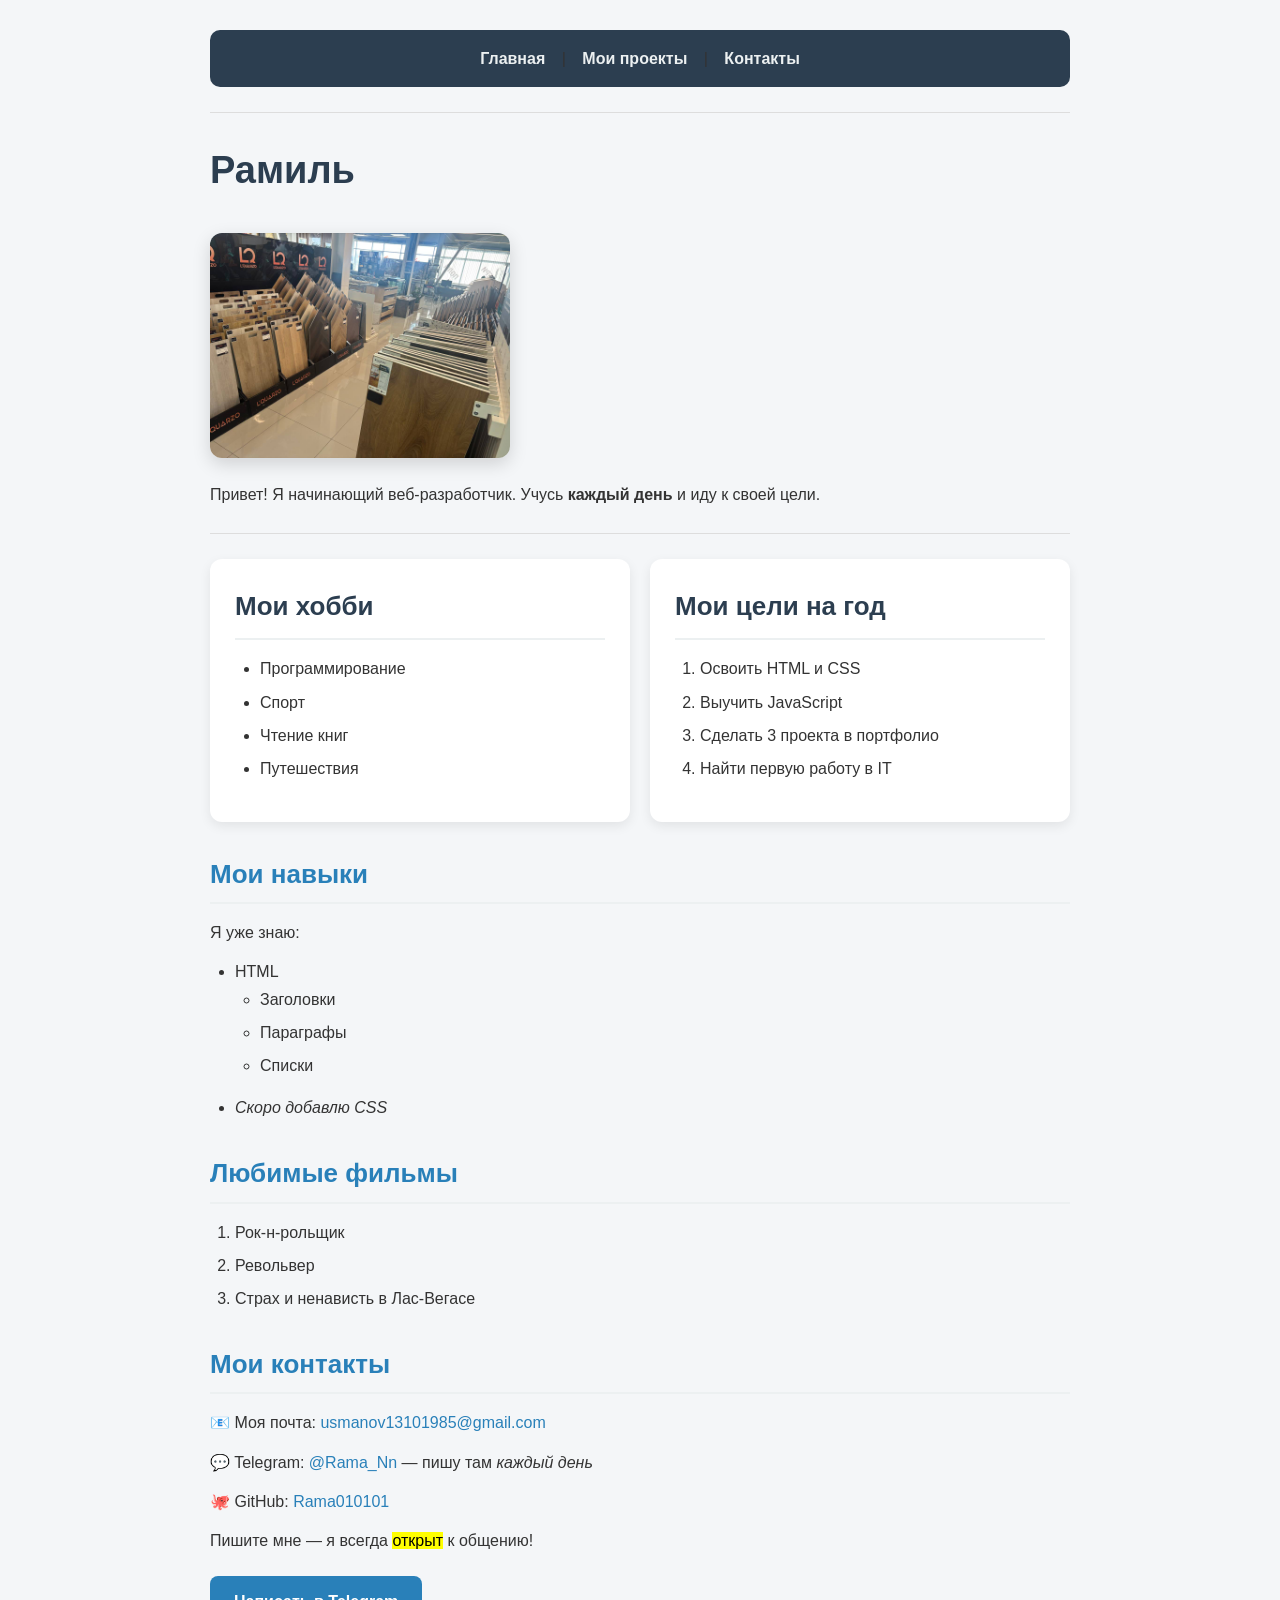
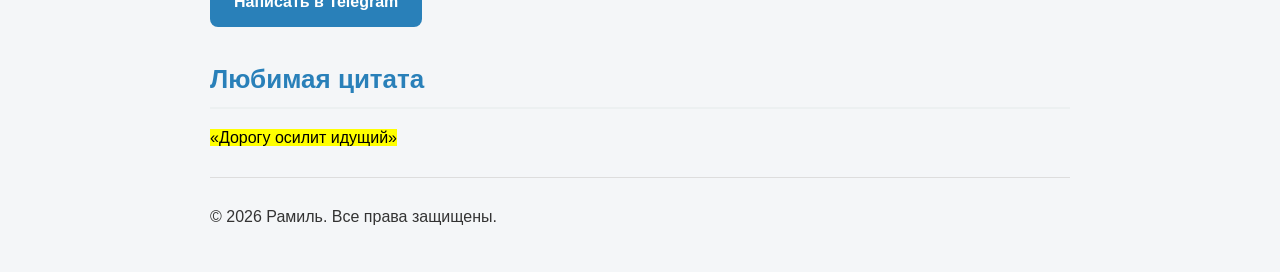
==== index.html @ 42797624 "Add files via upload День 5: Карточки, Flexbox и Кнопки" ====
<!DOCTYPE html>
<html lang="ru">
<head>
    <meta charset="UTF-8">
    <title>Обо мне — Рамиль</title>
    <link rel="stylesheet" href="style.css">
</head>
<body>

    <nav>
        <a href="index.html">Главная</a> |
        <a href="projects.html">Мои проекты</a> |
        <a href="#contacts">Контакты</a>
    </nav>
    <hr>

    <h1>Рамиль</h1>
    <img src="images/my-photo.jpg" alt="Моё фото" width="300">
    <p>Привет! Я начинающий веб-разработчик. Учусь <strong>каждый день</strong> и иду к своей цели.</p>

    <hr>

<div class="cards-grid">
    <!-- Карточка 1: Хобби -->
    <div class="card">
        <h2>Мои хобби</h2>
        <ul>
            <li>Программирование</li>
            <li>Спорт</li>
            <li>Чтение книг</li>
            <li>Путешествия</li>
        </ul>
    </div>

    <!-- Карточка 2: Цели -->
    <div class="card">
        <h2>Мои цели на год</h2>
        <ol>
            <li>Освоить HTML и CSS</li>
            <li>Выучить JavaScript</li>
            <li>Сделать 3 проекта в портфолио</li>
            <li>Найти первую работу в IT</li>
        </ol>
    </div>
    </div>  <!-- Закрываем коробку cards-grid -->

    <h2>Мои навыки</h2>
    <p>Я уже знаю:</p>
    <ul>
        <li>HTML
            <ul>
                <li>Заголовки</li>
                <li>Параграфы</li>
                <li>Списки</li>
            </ul>
        </li>
        <li><em>Скоро добавлю CSS</em></li>
    </ul>

    <h2>Любимые фильмы</h2>
    <ol>
        <li>Рок-н-рольщик</li>
        <li>Револьвер</li>
        <li>Страх и ненависть в Лас-Вегасе</li>
    </ol>

    <h2 id="contacts">Мои контакты</h2>
    <p>📧 Моя почта: <a href="mailto:usmanov13101985@gmail.com">usmanov13101985@gmail.com</a></p>
    <p>💬 Telegram: <a href="https://t.me/Rama_Nn" target="_blank" rel="noopener">@Rama_Nn</a> — пишу там <em>каждый день</em></p>
    <p>🐙 GitHub: <a href="https://github.com/Rama010101" target="_blank" rel="noopener">Rama010101</a></p>
    <p>Пишите мне — я всегда <mark>открыт</mark> к общению!</p>
    <a href="https://t.me/Rama_Nn" target="_blank" rel="noopener" class="btn">Написать в Telegram</a>

    <h2>Любимая цитата</h2>
    <p><mark>«Дорогу осилит идущий»</mark></p>

    <hr>
    <p>© 2026 Рамиль. Все права защищены.</p>

</body>
</html>
---- style.css ----
/* === Базовые настройки === */
* {
    margin: 0;
    padding: 0;
    box-sizing: border-box;
}

body {
    font-family: 'Segoe UI', Arial, sans-serif;
    background: #f4f6f8;
    color: #333;
    line-height: 1.7;
    padding: 30px 20px;
    max-width: 900px;
    margin: 0 auto;
}

/* === Навигация === */
nav {
    background: #2c3e50;
    padding: 15px 20px;
    border-radius: 10px;
    margin-bottom: 25px;
    text-align: center;
}

nav a {
    color: #ecf0f1;
    text-decoration: none;
    margin: 0 12px;
    font-weight: 600;
}

nav a:hover {
    color: #f39c12;
}

/* === Заголовки === */
h1 {
    color: #2c3e50;
    font-size: 38px;
    margin-bottom: 15px;
}

h2 {
    color: #2980b9;
    font-size: 26px;
    margin-top: 30px;
    margin-bottom: 15px;
    padding-bottom: 6px;
    border-bottom: 2px solid #ecf0f1;
}

/* === Параграфы === */
p {
    margin-bottom: 12px;
}

/* === Списки === */
ul, ol {
    margin-left: 25px;
    margin-bottom: 15px;
}

li {
    margin-bottom: 6px;
}

/* === Картинка === */
img {
    border-radius: 12px;
    box-shadow: 0 6px 18px rgba(0,0,0,0.15);
    margin: 15px 0;
}

/* === Ссылки в тексте === */
a {
    color: #2980b9;
    text-decoration: none;
}

a:hover {
    text-decoration: underline;
}

/* === Линия === */
hr {
    border: none;
    border-top: 1px solid #ddd;
    margin: 25px 0;
}

/* === Подвал === */
footer, .footer {
    text-align: center;
    color: #888;
    font-size: 14px;
    margin-top: 40px;
    padding-top: 20px;
    border-top: 1px solid #ddd;
}
/* === Сетка для карточек === */
.cards-grid {
    display: flex;
    flex-wrap: wrap;
    gap: 20px;
    margin-bottom: 30px;
}

/* === Карточки === */
.card {
    background: #ffffff;
    border-radius: 12px;
    padding: 25px;
    box-shadow: 0 4px 12px rgba(0, 0, 0, 0.08);
    flex: 1;
    min-width: 280px;
    transition: transform 0.3s ease, box-shadow 0.3s ease;
}

.card:hover {
    transform: translateY(-4px);
    box-shadow: 0 8px 20px rgba(0, 0, 0, 0.12);
}

.card h2 {
    margin-top: 0;
    color: #2c3e50;
    border-bottom: 2px solid #ecf0f1;
    padding-bottom: 10px;
}

/* === Кнопки === */
.btn {
    display: inline-block;
    background: #2980b9;
    color: white !important;
    padding: 12px 24px;
    border-radius: 8px;
    text-decoration: none !important;
    font-weight: 600;
    margin-top: 10px;
    transition: background 0.3s, transform 0.3s;
}

.btn:hover {
    background: #1f6391;
    transform: translateY(-2px);
}
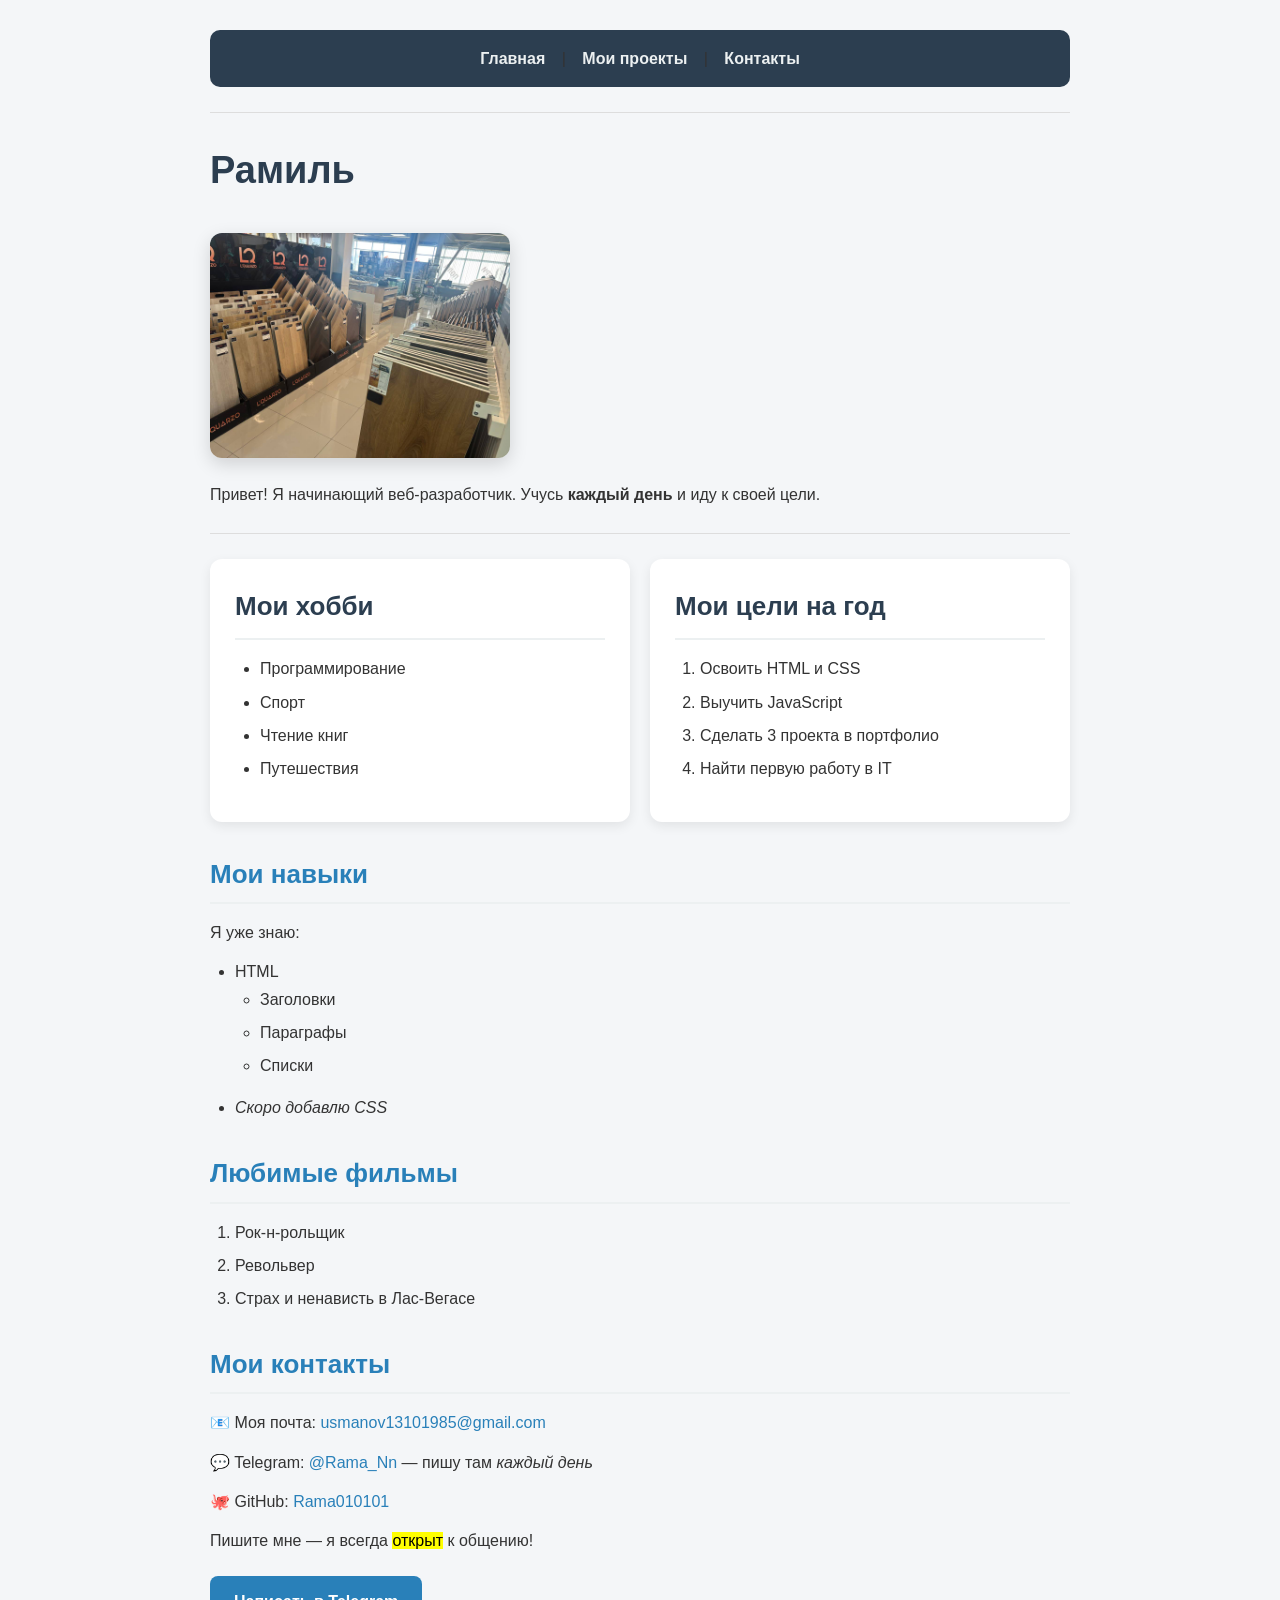
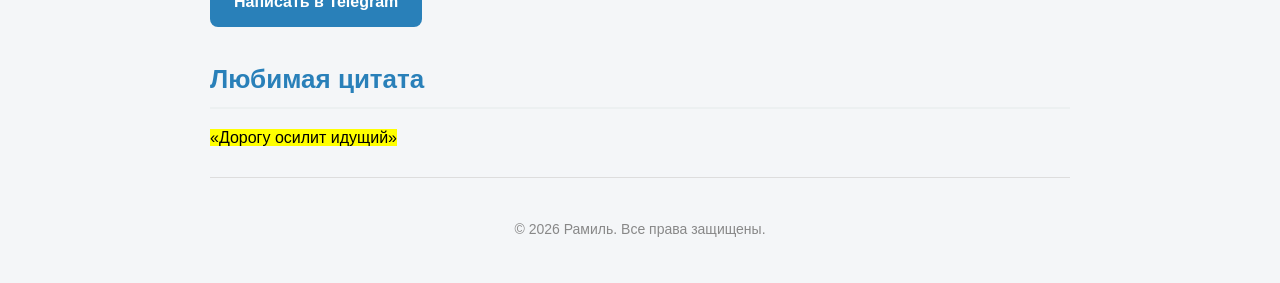
==== commit d87ea45d: "Add files via upload День 6: Адаптивность и CSS-переменные" ====
--- a/index.html
+++ b/index.html
@@ -20,29 +20,33 @@
 
     <hr>
 
-<div class="cards-grid">
-    <!-- Карточка 1: Хобби -->
-    <div class="card">
-        <h2>Мои хобби</h2>
-        <ul>
-            <li>Программирование</li>
-            <li>Спорт</li>
-            <li>Чтение книг</li>
-            <li>Путешествия</li>
-        </ul>
+    <!-- Блок с карточками -->
+    <div class="cards-grid">
+        
+        <!-- Карточка 1 -->
+        <div class="card">
+            <h2>Мои хобби</h2>
+            <ul>
+                <li>Программирование</li>
+                <li>Спорт</li>
+                <li>Чтение книг</li>
+                <li>Путешествия</li>
+            </ul>
+        </div>
+
+        <!-- Карточка 2 -->
+        <div class="card">
+            <h2>Мои цели на год</h2>
+            <ol>
+                <li>Освоить HTML и CSS</li>
+                <li>Выучить JavaScript</li>
+                <li>Сделать 3 проекта в портфолио</li>
+                <li>Найти первую работу в IT</li>
+            </ol>
+        </div>
+
     </div>
-
-    <!-- Карточка 2: Цели -->
-    <div class="card">
-        <h2>Мои цели на год</h2>
-        <ol>
-            <li>Освоить HTML и CSS</li>
-            <li>Выучить JavaScript</li>
-            <li>Сделать 3 проекта в портфолио</li>
-            <li>Найти первую работу в IT</li>
-        </ol>
-    </div>
-    </div>  <!-- Закрываем коробку cards-grid -->
+    <!-- Конец блока с карточками -->
 
     <h2>Мои навыки</h2>
     <p>Я уже знаю:</p>
@@ -69,13 +73,14 @@
     <p>💬 Telegram: <a href="https://t.me/Rama_Nn" target="_blank" rel="noopener">@Rama_Nn</a> — пишу там <em>каждый день</em></p>
     <p>🐙 GitHub: <a href="https://github.com/Rama010101" target="_blank" rel="noopener">Rama010101</a></p>
     <p>Пишите мне — я всегда <mark>открыт</mark> к общению!</p>
+    
     <a href="https://t.me/Rama_Nn" target="_blank" rel="noopener" class="btn">Написать в Telegram</a>
 
     <h2>Любимая цитата</h2>
     <p><mark>«Дорогу осилит идущий»</mark></p>
 
     <hr>
-    <p>© 2026 Рамиль. Все права защищены.</p>
+    <p style="text-align: center; color: #888; font-size: 14px; margin-top: 40px;">© 2026 Рамиль. Все права защищены.</p>
 
 </body>
 </html>
--- a/style.css
+++ b/style.css
@@ -1,3 +1,12 @@
+/* === Переменные (цвета сайта) === */
+:root {
+    --primary: #2980b9;       /* основной синий */
+    --dark: #2c3e50;          /* тёмно-синий для заголовков */
+    --bg: #f4f6f8;            /* фон страницы */
+    --card-bg: #ffffff;       /* фон карточек */
+    --text: #333;             /* цвет текста */
+}
+
 /* === Базовые настройки === */
 * {
     margin: 0;
@@ -7,8 +16,8 @@
 
 body {
     font-family: 'Segoe UI', Arial, sans-serif;
-    background: #f4f6f8;
-    color: #333;
+    background: var(--bg);
+    color: var(--text);
     line-height: 1.7;
     padding: 30px 20px;
     max-width: 900px;
@@ -17,7 +26,7 @@
 
 /* === Навигация === */
 nav {
-    background: #2c3e50;
+    background: var(--dark);
     padding: 15px 20px;
     border-radius: 10px;
     margin-bottom: 25px;
@@ -37,13 +46,13 @@
 
 /* === Заголовки === */
 h1 {
-    color: #2c3e50;
+    color: var(--dark);
     font-size: 38px;
     margin-bottom: 15px;
 }
 
 h2 {
-    color: #2980b9;
+    color: var(--primary);
     font-size: 26px;
     margin-top: 30px;
     margin-bottom: 15px;
@@ -51,12 +60,11 @@
     border-bottom: 2px solid #ecf0f1;
 }
 
-/* === Параграфы === */
+/* === Параграфы и списки === */
 p {
     margin-bottom: 12px;
 }
 
-/* === Списки === */
 ul, ol {
     margin-left: 25px;
     margin-bottom: 15px;
@@ -66,16 +74,15 @@
     margin-bottom: 6px;
 }
 
-/* === Картинка === */
+/* === Картинки и ссылки === */
 img {
     border-radius: 12px;
     box-shadow: 0 6px 18px rgba(0,0,0,0.15);
     margin: 15px 0;
 }
 
-/* === Ссылки в тексте === */
 a {
-    color: #2980b9;
+    color: var(--primary);
     text-decoration: none;
 }
 
@@ -83,14 +90,13 @@
     text-decoration: underline;
 }
 
-/* === Линия === */
+/* === Линии и подвал === */
 hr {
     border: none;
     border-top: 1px solid #ddd;
     margin: 25px 0;
 }
 
-/* === Подвал === */
 footer, .footer {
     text-align: center;
     color: #888;
@@ -99,6 +105,7 @@
     padding-top: 20px;
     border-top: 1px solid #ddd;
 }
+
 /* === Сетка для карточек === */
 .cards-grid {
     display: flex;
@@ -109,9 +116,10 @@
 
 /* === Карточки === */
 .card {
-    background: #ffffff;
+    background: var(--card-bg);
+    color: var(--text);
+    padding: 25px;
     border-radius: 12px;
-    padding: 25px;
     box-shadow: 0 4px 12px rgba(0, 0, 0, 0.08);
     flex: 1;
     min-width: 280px;
@@ -125,7 +133,7 @@
 
 .card h2 {
     margin-top: 0;
-    color: #2c3e50;
+    color: var(--dark);
     border-bottom: 2px solid #ecf0f1;
     padding-bottom: 10px;
 }
@@ -133,8 +141,8 @@
 /* === Кнопки === */
 .btn {
     display: inline-block;
-    background: #2980b9;
-    color: white !important;
+    background: var(--primary);
+    color: #ffffff !important;
     padding: 12px 24px;
     border-radius: 8px;
     text-decoration: none !important;
@@ -146,4 +154,48 @@
 .btn:hover {
     background: #1f6391;
     transform: translateY(-2px);
+}
+
+/* === Мобильная версия (экраны до 768px) === */
+@media (max-width: 768px) {
+    
+    body {
+        padding: 15px 10px;
+    }
+
+    nav {
+        padding: 10px;
+    }
+
+    nav a {
+        display: block;
+        margin: 8px 0;
+    }
+
+    h1 {
+        font-size: 28px;
+    }
+
+    h2 {
+        font-size: 22px;
+    }
+
+    .cards-grid {
+        flex-direction: column;
+    }
+
+    .card {
+        min-width: 100%;
+    }
+
+    img {
+        width: 100%;
+        max-width: 300px;
+    }
+
+    .btn {
+        display: block;
+        text-align: center;
+        width: 100%;
+    }
 }
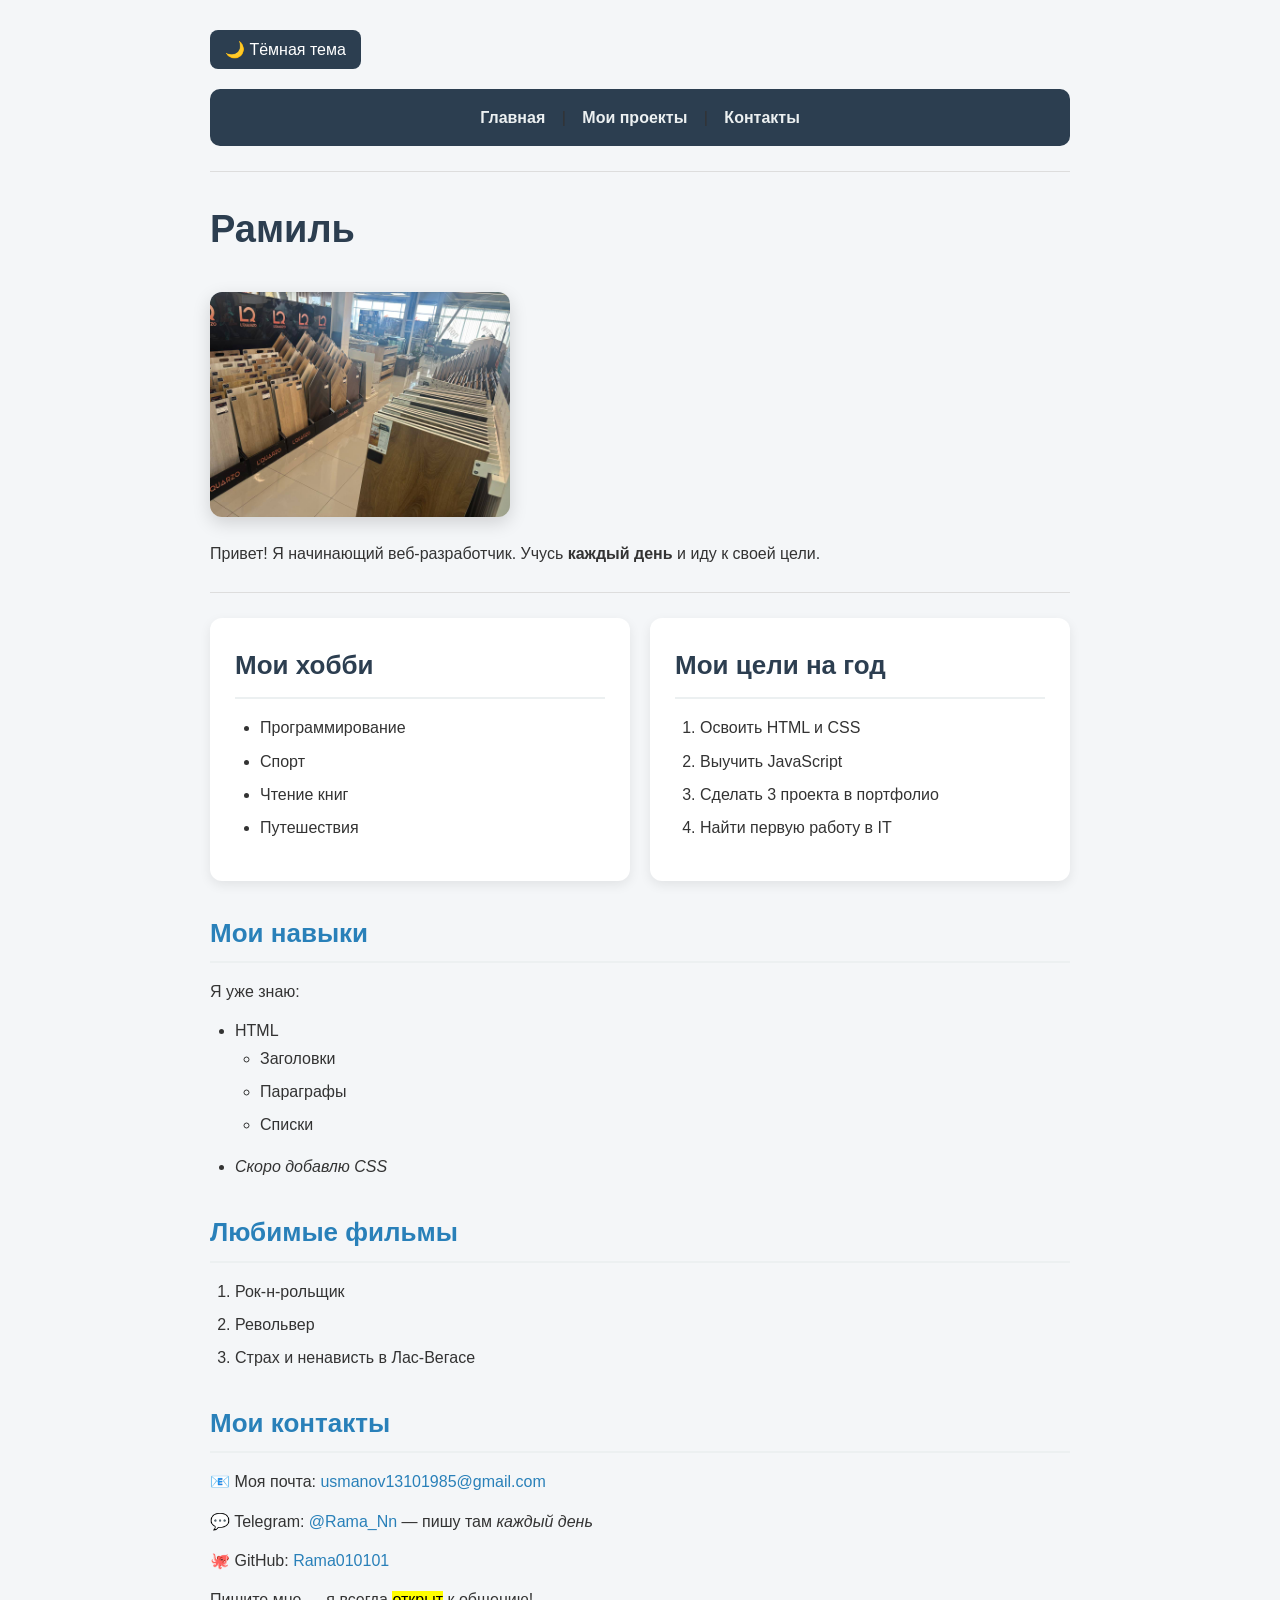
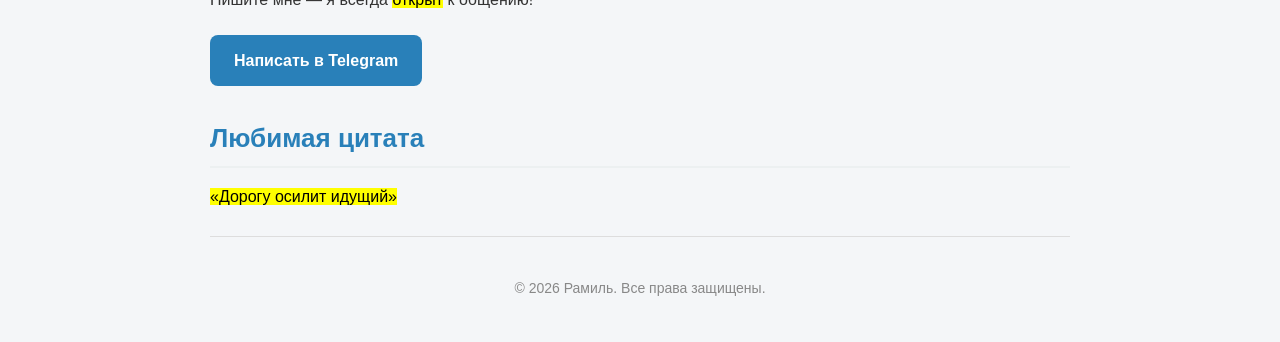
==== commit b9d86853: "Add files via upload День 7 Первое знакомство с JavaScript." ====
--- a/index.html
+++ b/index.html
@@ -7,6 +7,7 @@
 </head>
 <body>
 
+    <button id="theme-toggle" class="theme-btn">🌙 Тёмная тема</button>
     <nav>
         <a href="index.html">Главная</a> |
         <a href="projects.html">Мои проекты</a> |
@@ -82,5 +83,6 @@
     <hr>
     <p style="text-align: center; color: #888; font-size: 14px; margin-top: 40px;">© 2026 Рамиль. Все права защищены.</p>
 
+<script src="script.js"></script>
 </body>
 </html>
--- a/style.css
+++ b/style.css
@@ -198,4 +198,53 @@
         text-align: center;
         width: 100%;
     }
+}
+.theme-btn {
+    background: var(--dark);
+    color: white;
+    border: none;
+    padding: 10px 15px;
+    border-radius: 8px;
+    cursor: pointer;
+    margin-bottom: 20px;
+    font-size: 16px;
+}
+/* === Тёмная тема === */
+body.dark-theme {
+    background: #1e1e1e;
+    color: #e0e0e0;
+}
+
+body.dark-theme h1,
+body.dark-theme h2,
+body.dark-theme .card h2 {
+    color: #ffffff;
+    border-bottom-color: #444;
+}
+
+body.dark-theme .card {
+    background: #2d2d2d;
+    color: #e0e0e0;
+    box-shadow: 0 4px 12px rgba(0,0,0,0.5);
+}
+
+body.dark-theme a {
+    color: #66b3ff;
+}
+
+body.dark-theme hr {
+    border-top-color: #444;
+}
+
+body.dark-theme .btn {
+    background: #66b3ff;
+    color: #1e1e1e !important;
+}
+
+body.dark-theme .btn:hover {
+    background: #4da6ff;
+}
+
+body.dark-theme nav {
+    background: #111;
 }
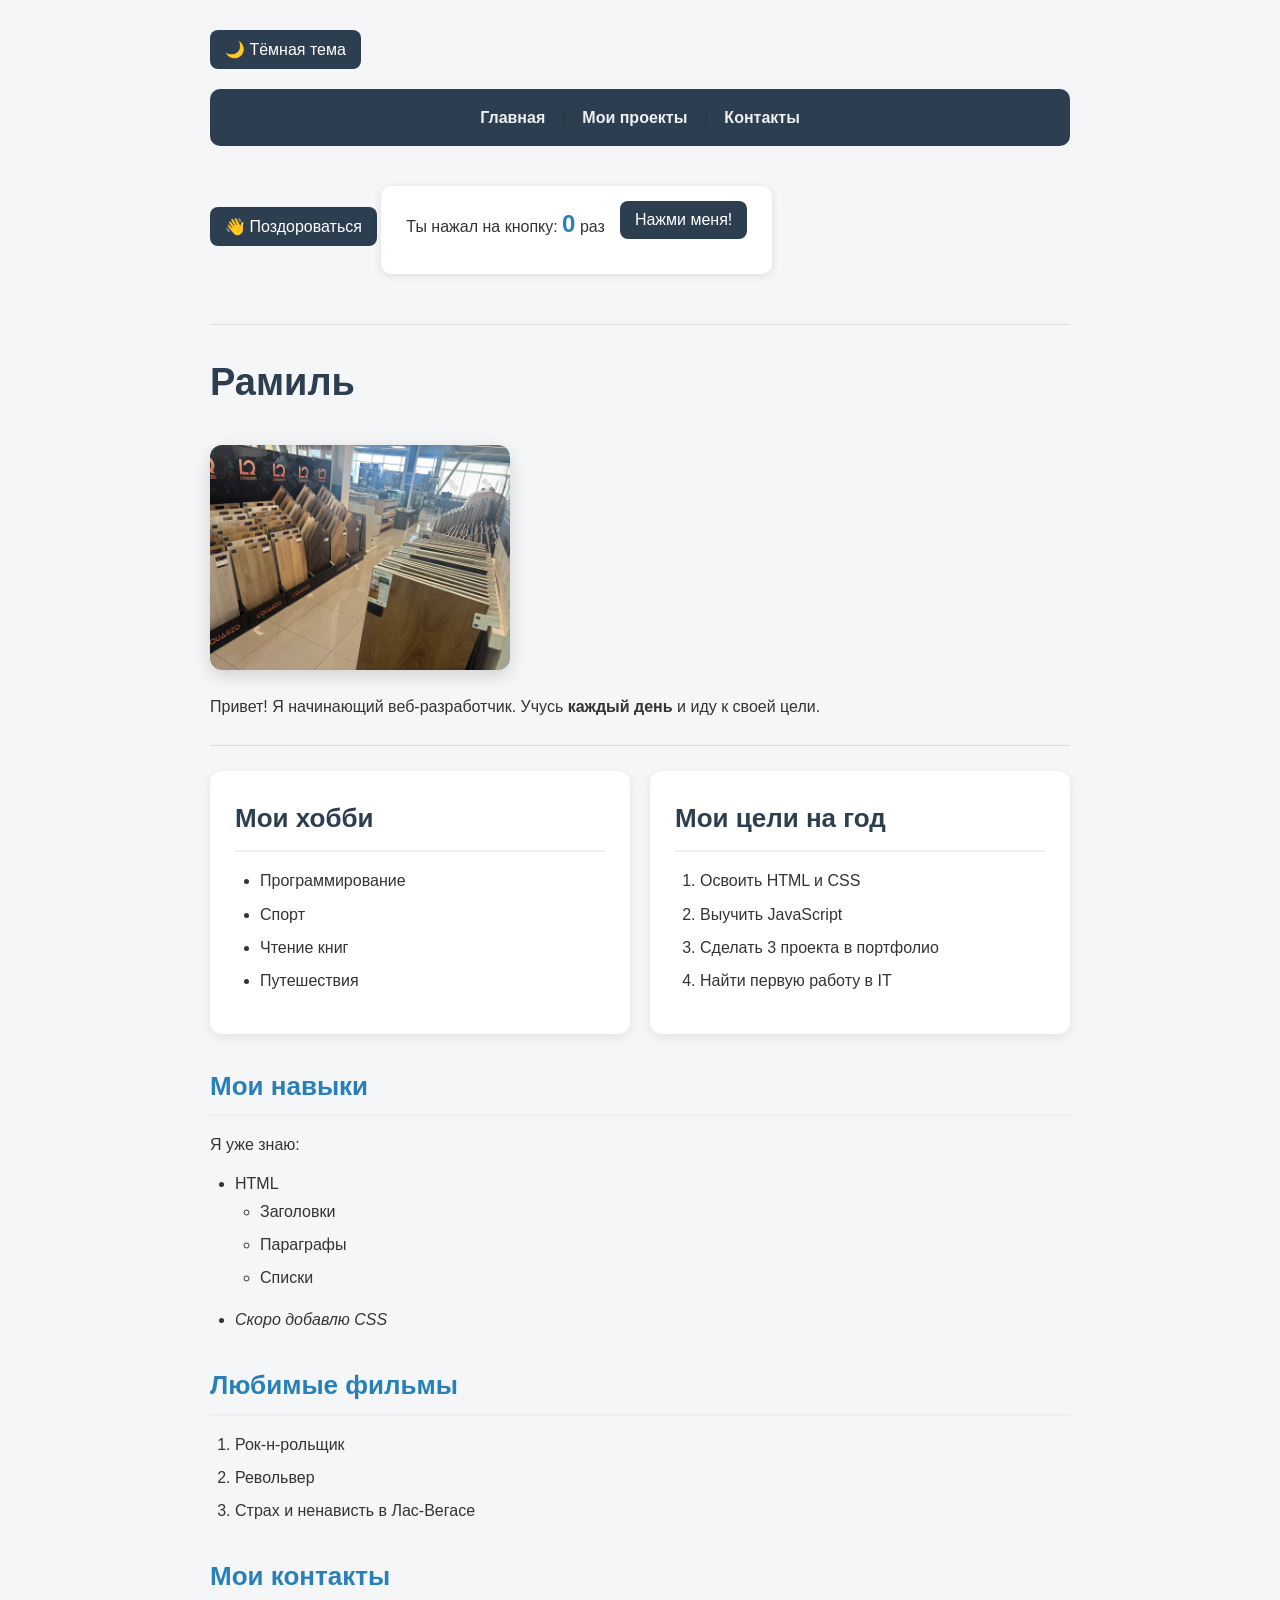
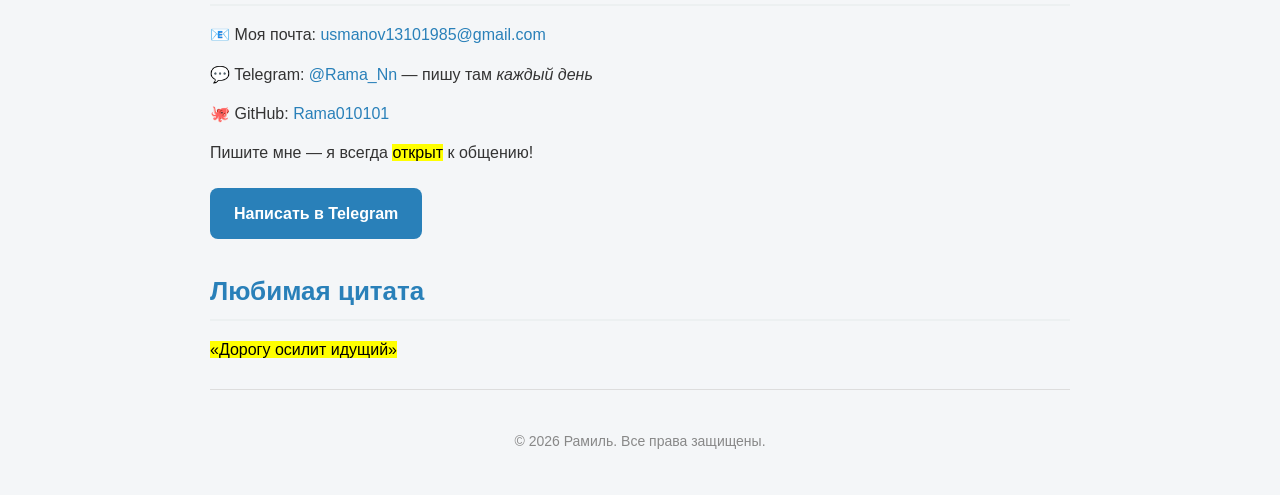
==== commit b7167509: "Add files via upload День 8: JavaScript — приветствие и счётчик" ====
--- a/index.html
+++ b/index.html
@@ -12,7 +12,13 @@
         <a href="index.html">Главная</a> |
         <a href="projects.html">Мои проекты</a> |
         <a href="#contacts">Контакты</a>
-    </nav>
+      </nav>
+      
+        <button id="greet-btn" class="theme-btn">👋 Поздороваться</button>
+        <div class="counter-box">
+    <p>Ты нажал на кнопку: <span id="click-count">0</span> раз</p>
+    <button id="click-btn" class="theme-btn">Нажми меня!</button>
+</div>
     <hr>
 
     <h1>Рамиль</h1>
--- a/style.css
+++ b/style.css
@@ -247,4 +247,33 @@
 
 body.dark-theme nav {
     background: #111;
+}
+.counter-box {
+    background: var(--card-bg);
+    padding: 20px;
+    border-radius: 10px;
+    text-align: center;
+    margin: 20px 0;
+    box-shadow: 0 2px 8px rgba(0,0,0,0.1);
+}
+
+#click-count {
+    font-size: 24px;
+    font-weight: bold;
+    color: var(--primary);
+}
+.counter-box {
+    background: var(--card-bg);
+    padding: 15px 25px;
+    border-radius: 10px;
+    display: inline-flex;      /* делает блок компактным, по размеру содержимого */
+    align-items: center;
+    gap: 15px;                 /* расстояние между текстом и кнопкой */
+    margin: 15px 0 25px 0;
+    box-shadow: 0 2px 8px rgba(0,0,0,0.1);
+}
+
+/* В темной теме пусть фон тоже темнеет */
+body.dark-theme .counter-box {
+    background: #2d2d2d;
 }
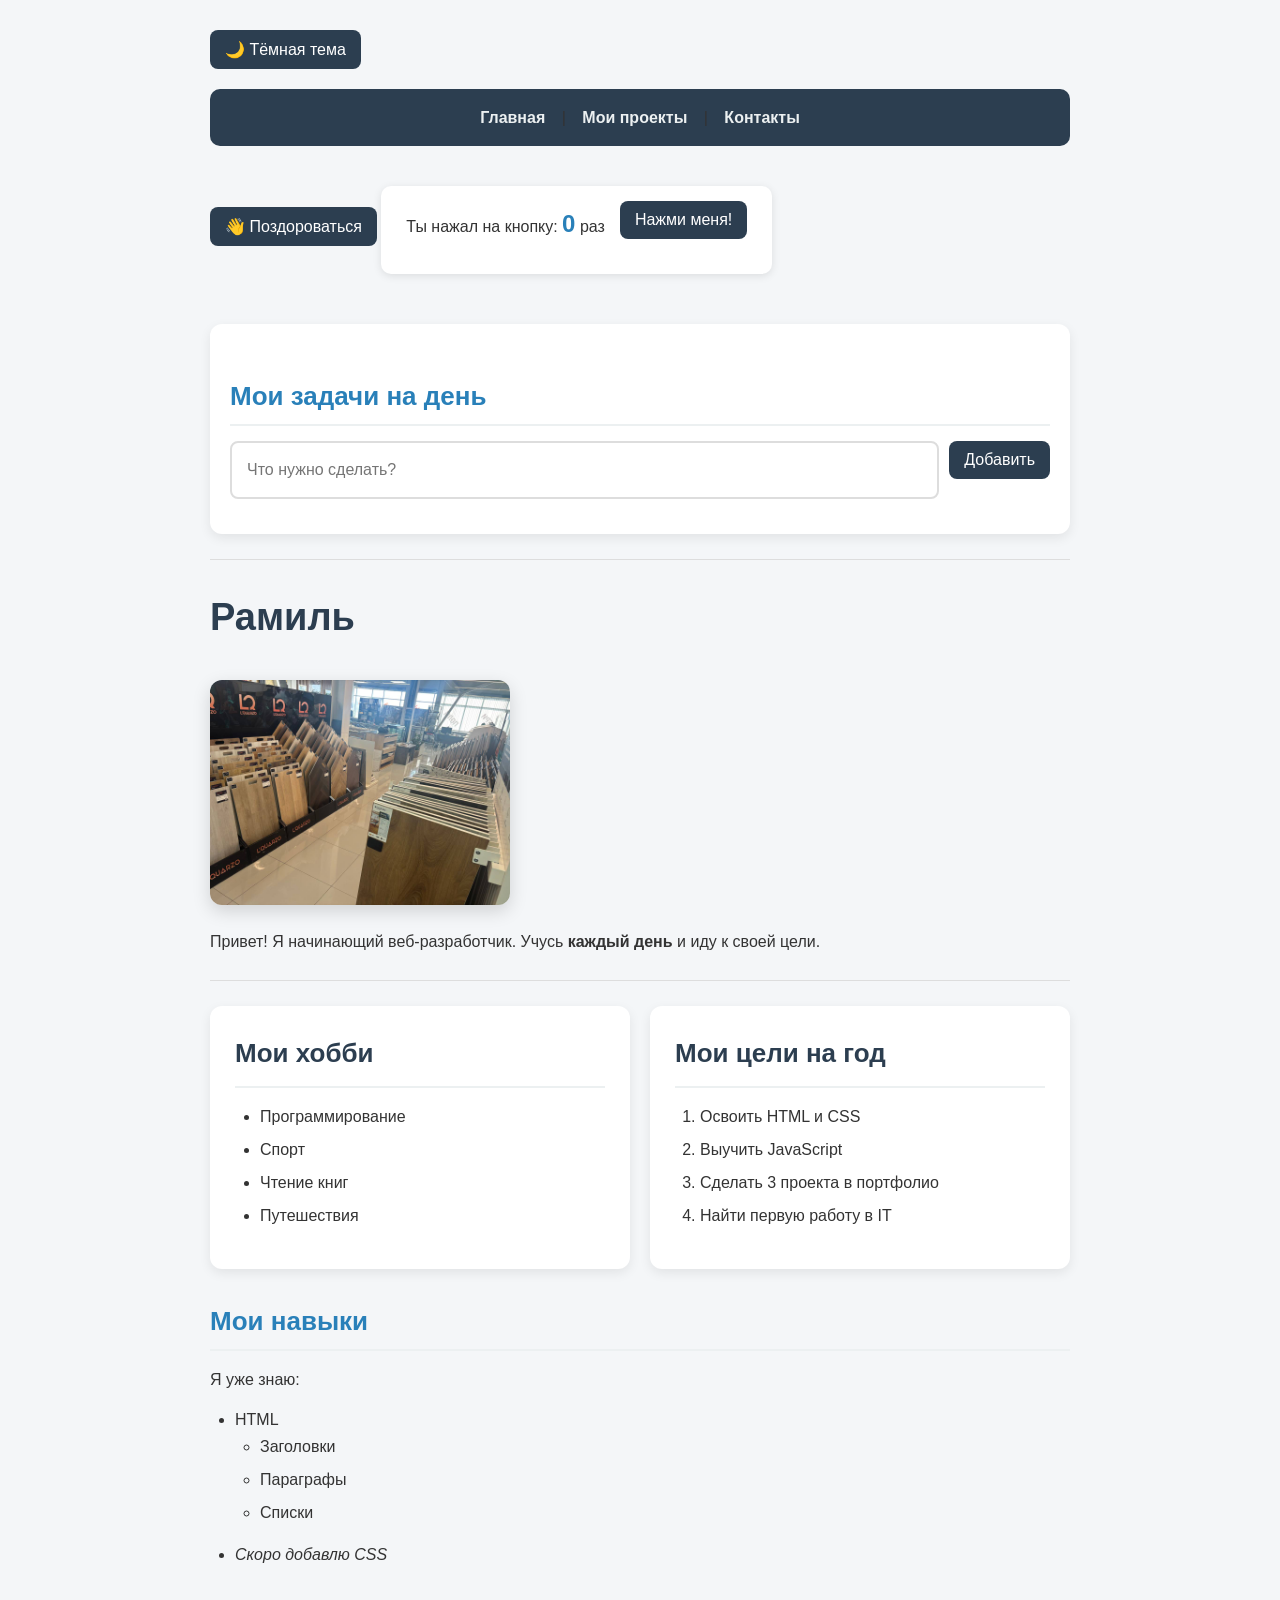
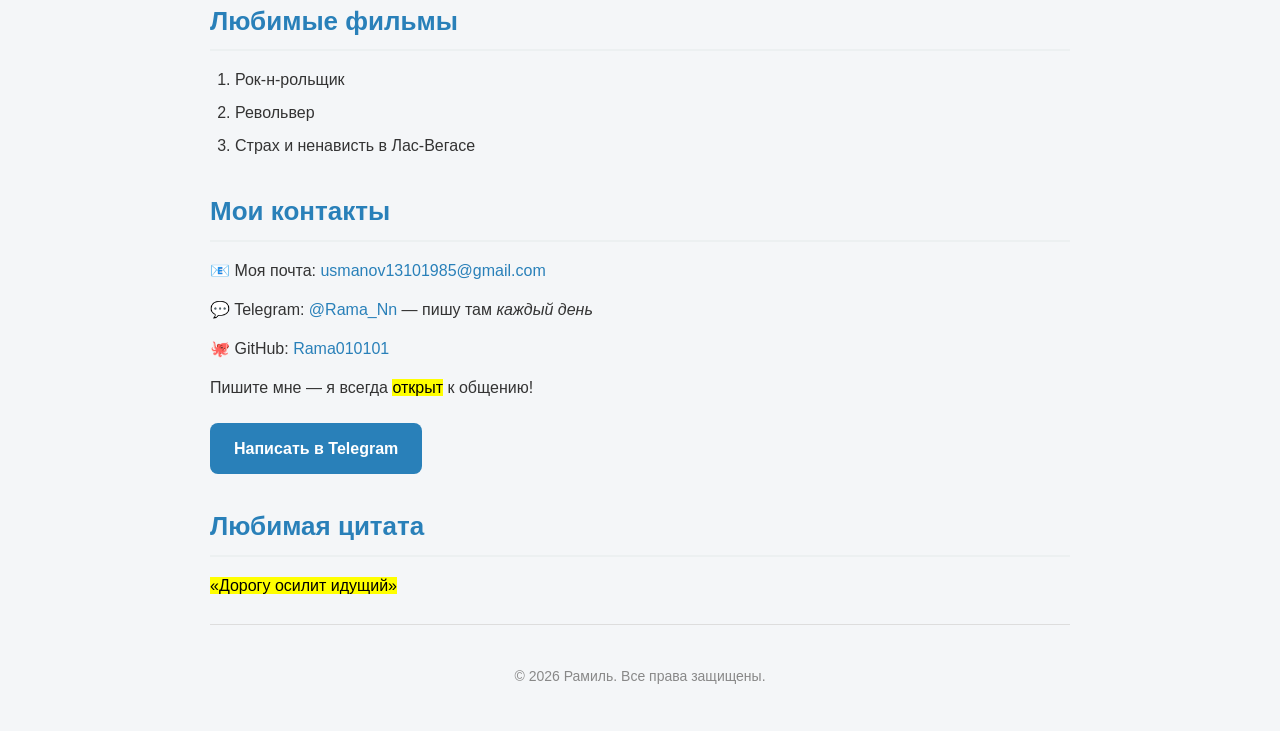
==== commit 0c8ed03c: "Add files via upload день 9" ====
--- a/index.html
+++ b/index.html
@@ -19,7 +19,16 @@
     <p>Ты нажал на кнопку: <span id="click-count">0</span> раз</p>
     <button id="click-btn" class="theme-btn">Нажми меня!</button>
 </div>
-    <hr>
+<!-- Блок To-Do List -->
+<div class="todo-container">
+    <h2>Мои задачи на день</h2>
+    <div class="todo-input-group">
+        <input type="text" id="todo-input" placeholder="Что нужно сделать?">
+        <button id="todo-add-btn" class="theme-btn">Добавить</button>
+    </div>
+    <ul id="todo-list"></ul>
+</div>   
+<hr>
 
     <h1>Рамиль</h1>
     <img src="images/my-photo.jpg" alt="Моё фото" width="300">
--- a/style.css
+++ b/style.css
@@ -276,4 +276,75 @@
 /* В темной теме пусть фон тоже темнеет */
 body.dark-theme .counter-box {
     background: #2d2d2d;
+}
+/* === Стили для To-Do List === */
+.todo-container {
+    background: var(--card-bg);
+    padding: 20px;
+    border-radius: 12px;
+    box-shadow: 0 4px 12px rgba(0,0,0,0.08);
+    margin: 25px 0;
+}
+
+.todo-input-group {
+    display: flex;
+    gap: 10px;
+    margin-bottom: 15px;
+}
+
+#todo-input {
+    flex: 1; /* растягивается на всё свободное место */
+    padding: 10px 15px;
+    border: 2px solid #ddd;
+    border-radius: 8px;
+    font-size: 16px;
+    outline: none;
+}
+
+#todo-input:focus {
+    border-color: var(--primary);
+}
+
+#todo-list {
+    list-style: none; /* убираем стандартные точки */
+    padding: 0;
+    margin: 0;
+}
+
+#todo-list li {
+    display: flex;
+    justify-content: space-between;
+    align-items: center;
+    padding: 10px 15px;
+    background: #f9f9f9;
+    border-radius: 8px;
+    margin-bottom: 8px;
+    border-left: 4px solid var(--primary);
+}
+
+.delete-btn {
+    background: #e74c3c;
+    color: white;
+    border: none;
+    padding: 5px 10px;
+    border-radius: 6px;
+    cursor: pointer;
+    font-size: 14px;
+}
+
+.delete-btn:hover {
+    background: #c0392b;
+}
+
+/* Тёмная тема для To-Do */
+body.dark-theme .todo-container {
+    background: #2d2d2d;
+}
+body.dark-theme #todo-input {
+    background: #1e1e1e;
+    color: #e0e0e0;
+    border-color: #444;
+}
+body.dark-theme #todo-list li {
+    background: #1e1e1e;
 }
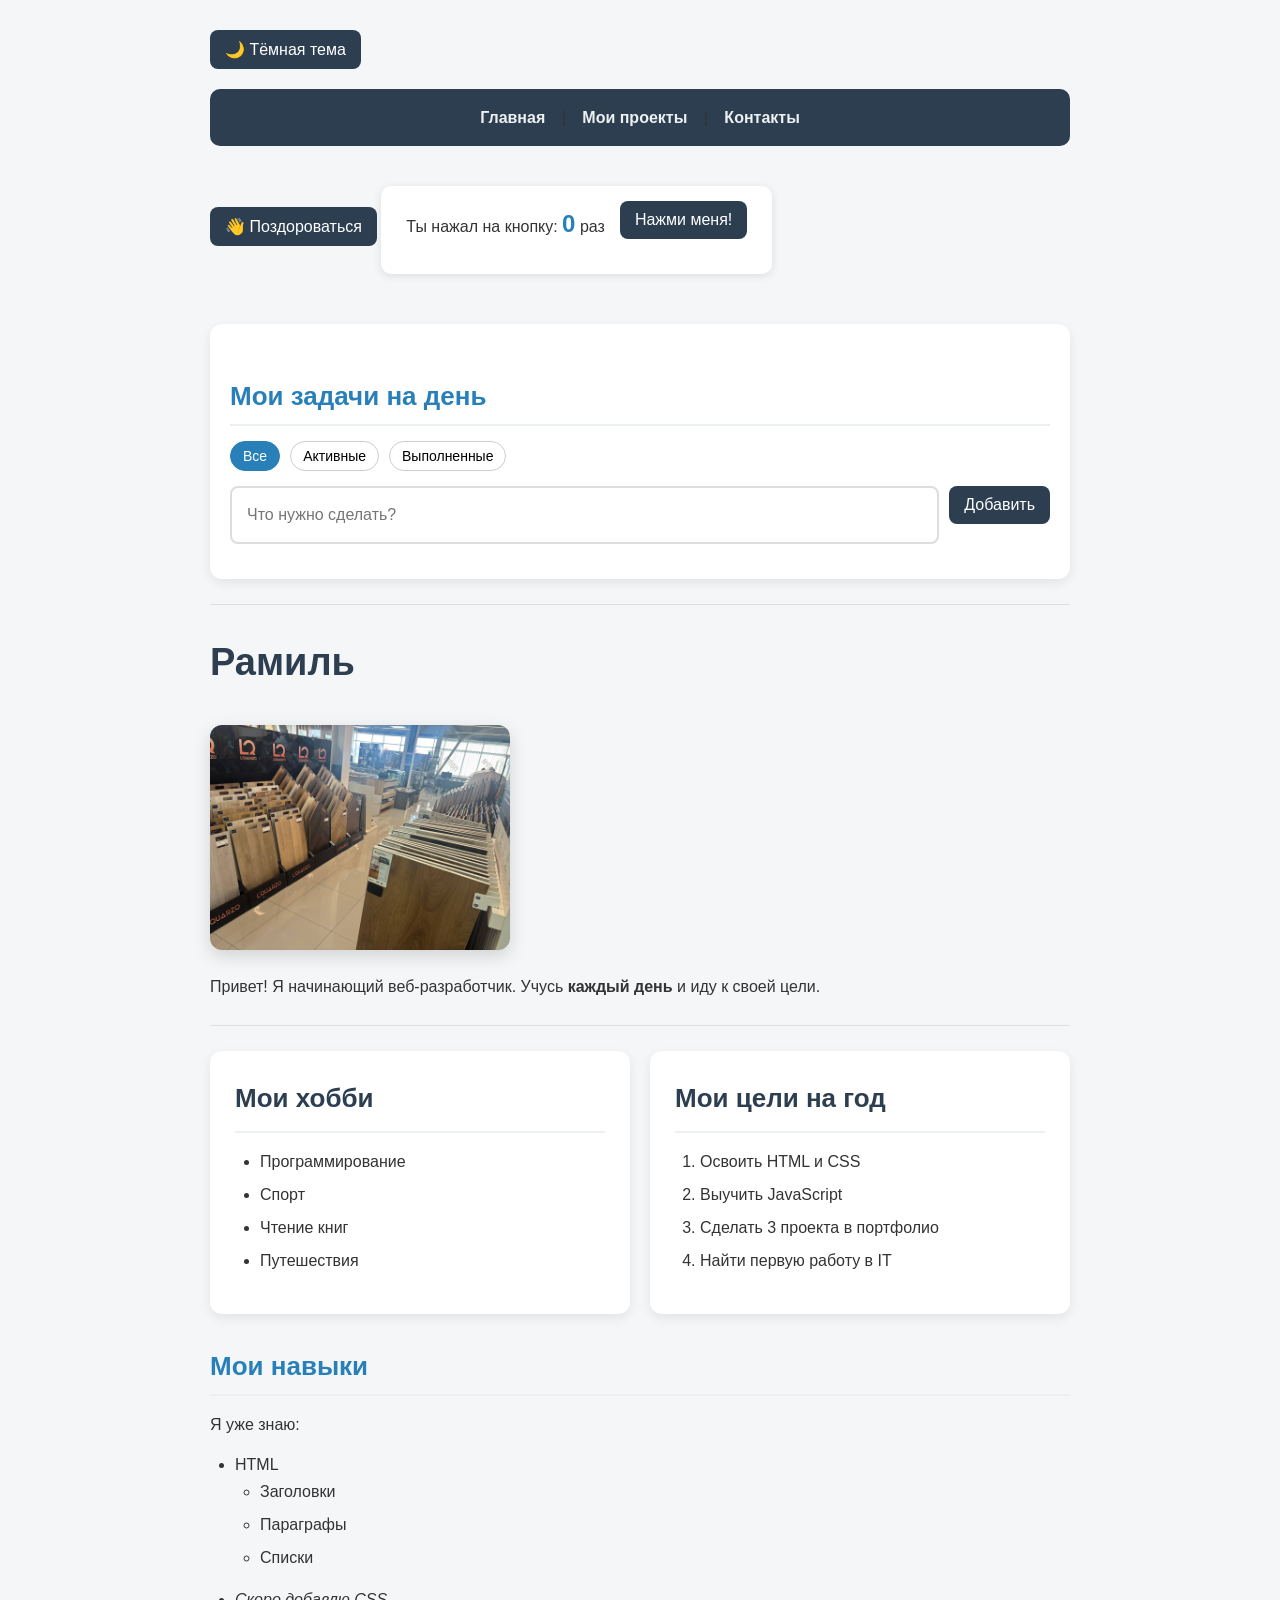
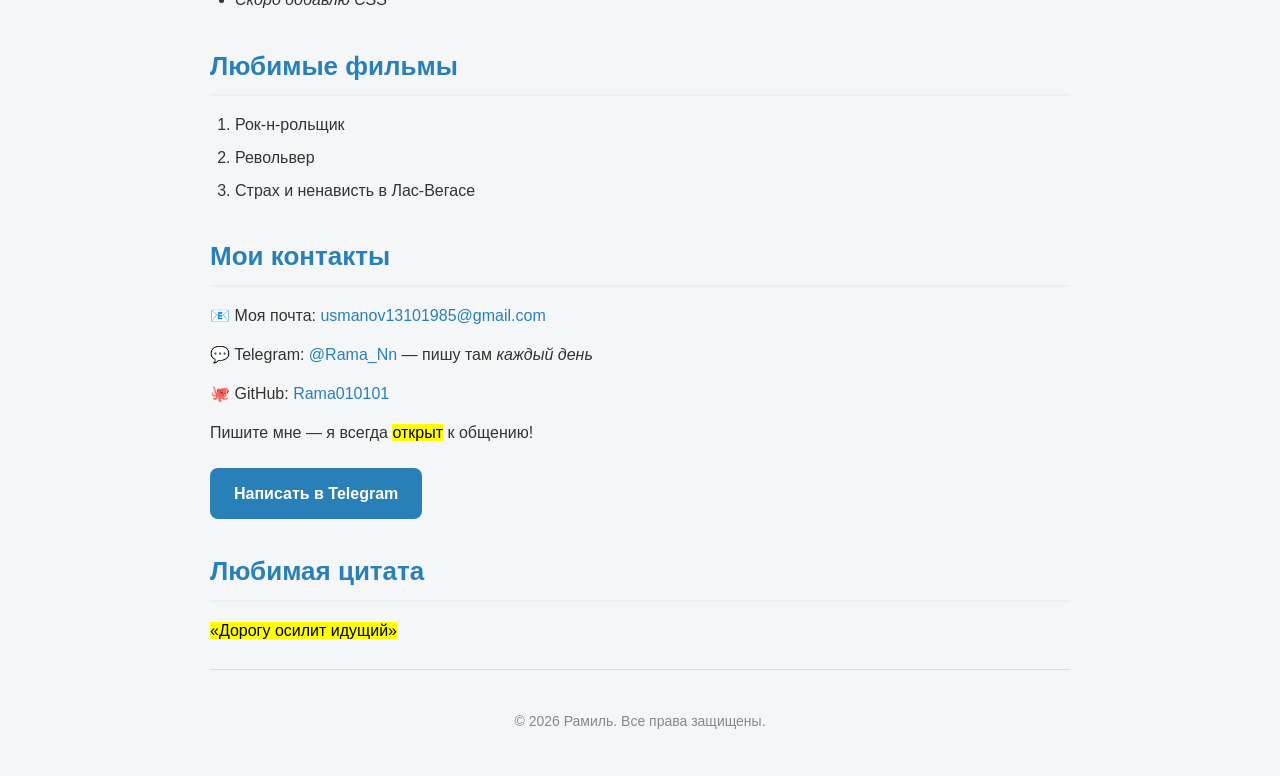
==== commit de1c093e: "Add files via upload День 12: Фильтрация задач." ====
--- a/index.html
+++ b/index.html
@@ -22,6 +22,11 @@
 <!-- Блок To-Do List -->
 <div class="todo-container">
     <h2>Мои задачи на день</h2>
+    <div class="todo-filters">
+    <button class="filter-btn active" data-filter="all">Все</button>
+    <button class="filter-btn" data-filter="active">Активные</button>
+    <button class="filter-btn" data-filter="completed">Выполненные</button>
+</div>
     <div class="todo-input-group">
         <input type="text" id="todo-input" placeholder="Что нужно сделать?">
         <button id="todo-add-btn" class="theme-btn">Добавить</button>
--- a/style.css
+++ b/style.css
@@ -347,4 +347,77 @@
 }
 body.dark-theme #todo-list li {
     background: #1e1e1e;
+}
+/* === Стили для выполненных задач === */
+#todo-list li {
+    display: flex;
+    justify-content: space-between;
+    align-items: center;
+    padding: 10px 15px;
+    background: #f9f9f9;
+    border-radius: 8px;
+    margin-bottom: 8px;
+    border-left: 4px solid var(--primary);
+    transition: background 0.2s, opacity 0.2s;
+    cursor: pointer; /* чтобы было понятно, что можно кликнуть */
+}
+
+#todo-list li span {
+    flex: 1; /* текст занимает свободное место */
+    transition: text-decoration 0.2s, color 0.2s;
+}
+
+/* Класс для выполненной задачи */
+#todo-list li.completed {
+    background: #e0e0e0;
+    opacity: 0.7;
+}
+
+#todo-list li.completed span {
+    text-decoration: line-through; /* зачёркиваем текст */
+    color: #888;
+}
+
+/* Тёмная тема для выполненных */
+body.dark-theme #todo-list li.completed {
+    background: #3a3a3a;
+}
+/* === Стили для фильтров === */
+.todo-filters {
+    display: flex;
+    gap: 10px;
+    margin-bottom: 15px;
+}
+
+.filter-btn {
+    background: transparent;
+    border: 1px solid #ccc;
+    padding: 6px 12px;
+    border-radius: 20px;
+    cursor: pointer;
+    font-size: 14px;
+    transition: all 0.2s;
+}
+
+.filter-btn:hover {
+    background: #e0e0e0;
+}
+
+.filter-btn.active {
+    background: var(--primary);
+    color: white;
+    border-color: var(--primary);
+}
+
+/* Тёмная тема для фильтров */
+body.dark-theme .filter-btn {
+    border-color: #555;
+    color: #ccc;
+}
+body.dark-theme .filter-btn:hover {
+    background: #3a3a3a;
+}
+body.dark-theme .filter-btn.active {
+    background: var(--primary);
+    color: white;
 }
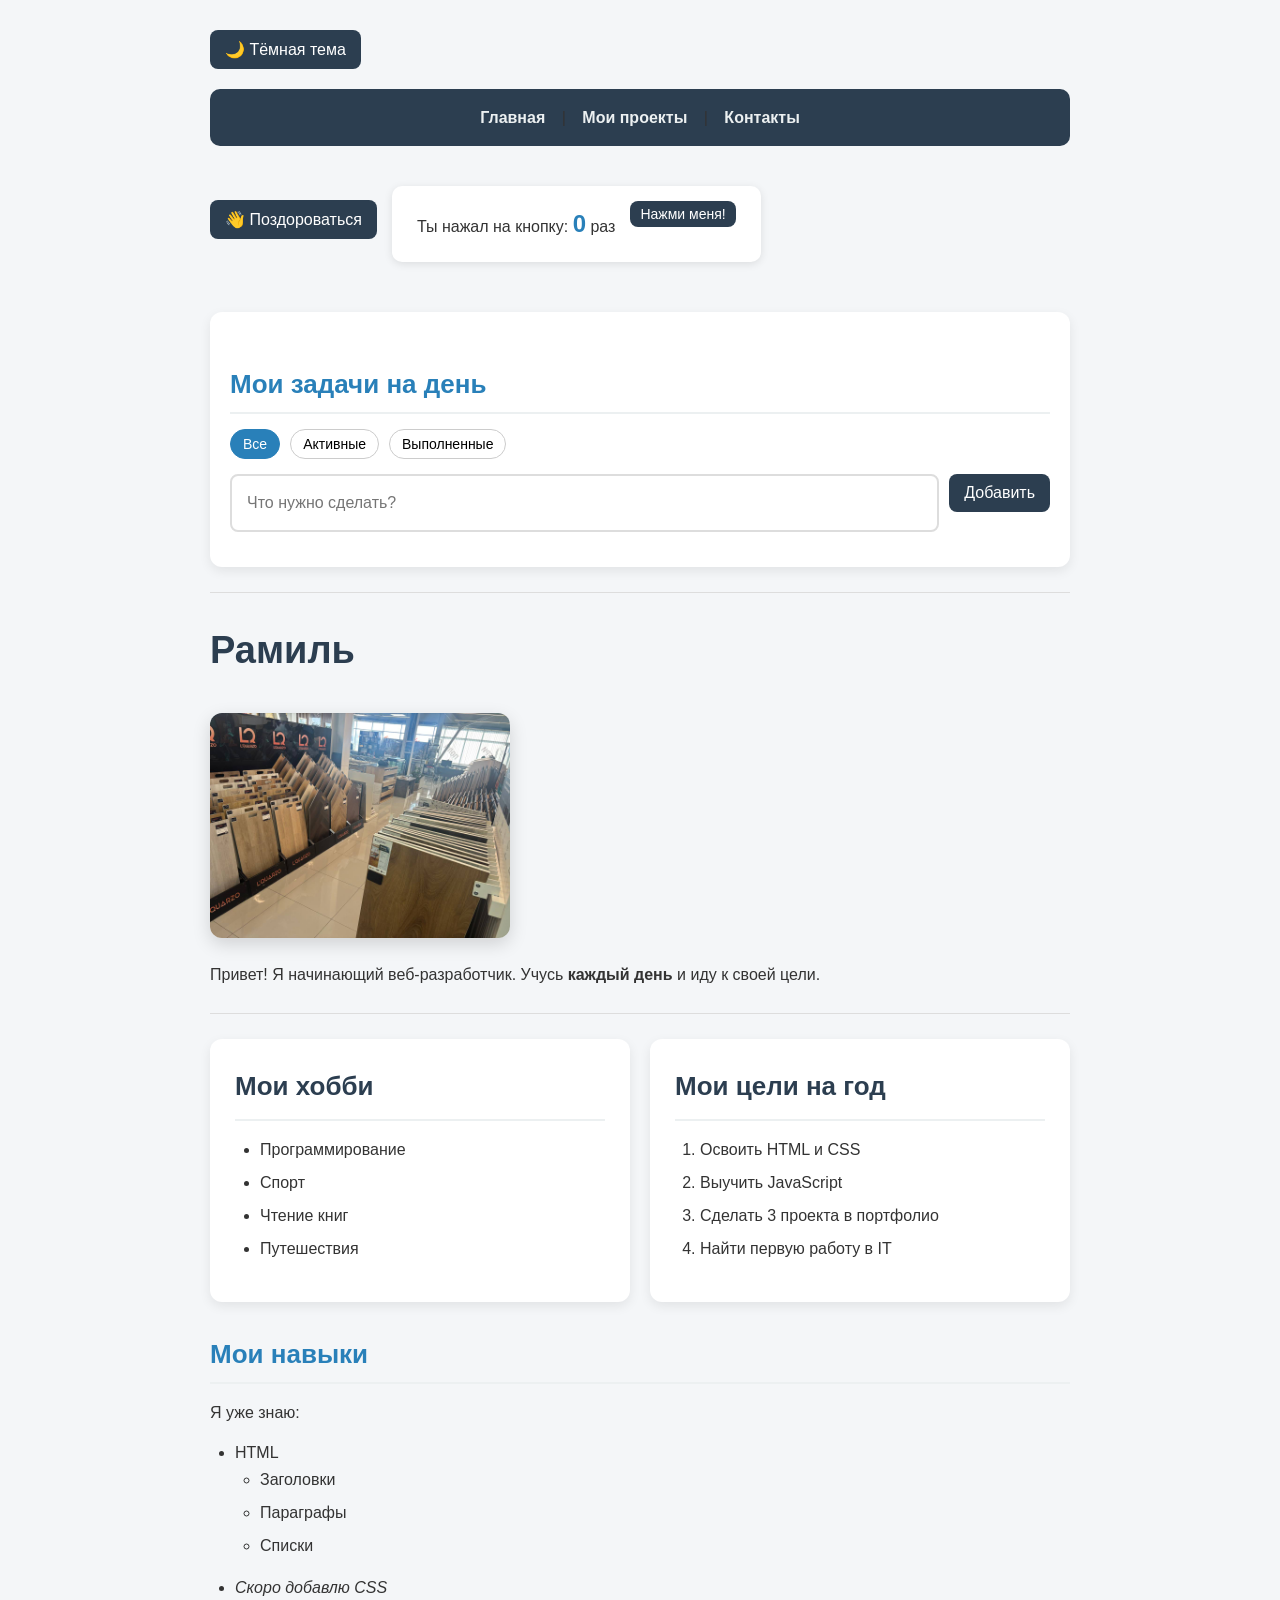
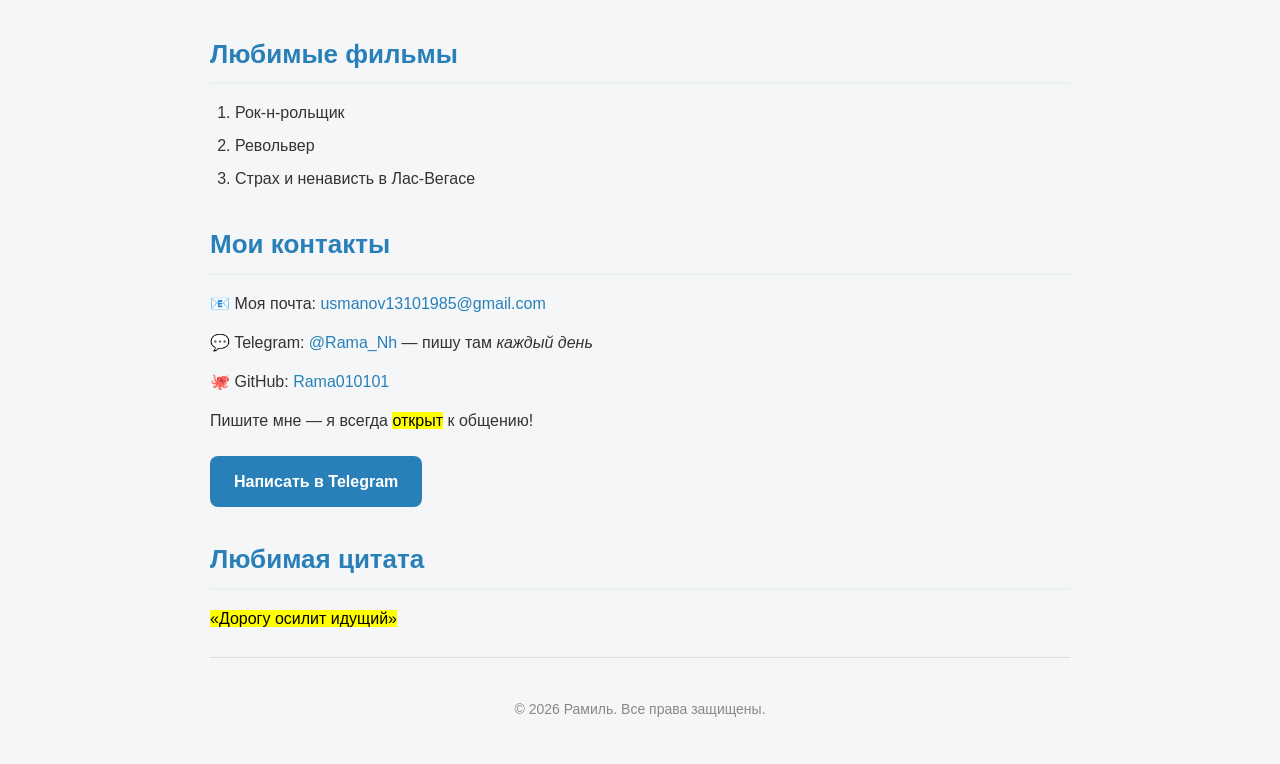
==== commit d753dbdf: "Add files via upload Корректировки!" ====
--- a/index.html
+++ b/index.html
@@ -7,44 +7,58 @@
 </head>
 <body>
 
+    <!-- Кнопка тёмной темы -->
     <button id="theme-toggle" class="theme-btn">🌙 Тёмная тема</button>
+
+    <!-- Навигация -->
     <nav>
         <a href="index.html">Главная</a> |
         <a href="projects.html">Мои проекты</a> |
         <a href="#contacts">Контакты</a>
-      </nav>
-      
+    </nav>
+
+    <!-- Блок с интерактивом (Приветствие и Счётчик) -->
+    <div style="display: flex; gap: 15px; flex-wrap: wrap; align-items: center; margin-bottom: 20px;">
         <button id="greet-btn" class="theme-btn">👋 Поздороваться</button>
+        
         <div class="counter-box">
-    <p>Ты нажал на кнопку: <span id="click-count">0</span> раз</p>
-    <button id="click-btn" class="theme-btn">Нажми меня!</button>
-</div>
-<!-- Блок To-Do List -->
-<div class="todo-container">
-    <h2>Мои задачи на день</h2>
-    <div class="todo-filters">
-    <button class="filter-btn active" data-filter="all">Все</button>
-    <button class="filter-btn" data-filter="active">Активные</button>
-    <button class="filter-btn" data-filter="completed">Выполненные</button>
-</div>
-    <div class="todo-input-group">
-        <input type="text" id="todo-input" placeholder="Что нужно сделать?">
-        <button id="todo-add-btn" class="theme-btn">Добавить</button>
+            <span>Ты нажал на кнопку: <b id="click-count">0</b> раз</span>
+            <button id="click-btn" class="theme-btn" style="padding: 5px 10px; font-size: 14px;">Нажми меня!</button>
+        </div>
     </div>
-    <ul id="todo-list"></ul>
-</div>   
-<hr>
 
+    <!-- Блок To-Do List -->
+    <div class="todo-container">
+        <h2>Мои задачи на день</h2>
+        
+        <!-- Кнопки фильтров -->
+        <div class="todo-filters">
+            <button class="filter-btn active" data-filter="all">Все</button>
+            <button class="filter-btn" data-filter="active">Активные</button>
+            <button class="filter-btn" data-filter="completed">Выполненные</button>
+        </div>
+
+        <!-- Поле ввода -->
+        <div class="todo-input-group">
+            <input type="text" id="todo-input" placeholder="Что нужно сделать?">
+            <button id="todo-add-btn" class="theme-btn">Добавить</button>
+        </div>
+        
+        <!-- Список задач -->
+        <ul id="todo-list"></ul>
+    </div>
+
+    <hr>
+
+    <!-- Основной контент -->
     <h1>Рамиль</h1>
     <img src="images/my-photo.jpg" alt="Моё фото" width="300">
     <p>Привет! Я начинающий веб-разработчик. Учусь <strong>каждый день</strong> и иду к своей цели.</p>
 
     <hr>
 
-    <!-- Блок с карточками -->
+    <!-- Карточки -->
     <div class="cards-grid">
-        
-        <!-- Карточка 1 -->
         <div class="card">
             <h2>Мои хобби</h2>
             <ul>
@@ -55,7 +69,6 @@
             </ul>
         </div>
 
-        <!-- Карточка 2 -->
         <div class="card">
             <h2>Мои цели на год</h2>
             <ol>
@@ -65,9 +78,7 @@
                 <li>Найти первую работу в IT</li>
             </ol>
         </div>
-
     </div>
-    <!-- Конец блока с карточками -->
 
     <h2>Мои навыки</h2>
     <p>Я уже знаю:</p>
@@ -90,12 +101,14 @@
     </ol>
 
     <h2 id="contacts">Мои контакты</h2>
+    <!-- ОБНОВЛЕН TELEGRAM ЗДЕСЬ -->
     <p>📧 Моя почта: <a href="mailto:usmanov13101985@gmail.com">usmanov13101985@gmail.com</a></p>
-    <p>💬 Telegram: <a href="https://t.me/Rama_Nn" target="_blank" rel="noopener">@Rama_Nn</a> — пишу там <em>каждый день</em></p>
+    <p>💬 Telegram: <a href="https://t.me/Rama_Nh" target="_blank" rel="noopener">@Rama_Nh</a> — пишу там <em>каждый день</em></p>
     <p>🐙 GitHub: <a href="https://github.com/Rama010101" target="_blank" rel="noopener">Rama010101</a></p>
     <p>Пишите мне — я всегда <mark>открыт</mark> к общению!</p>
     
-    <a href="https://t.me/Rama_Nn" target="_blank" rel="noopener" class="btn">Написать в Telegram</a>
+    <!-- ОБНОВЛЕНА КНОПКА TELEGRAM ЗДЕСЬ -->
+    <a href="https://t.me/Rama_Nh" target="_blank" rel="noopener" class="btn">Написать в Telegram</a>
 
     <h2>Любимая цитата</h2>
     <p><mark>«Дорогу осилит идущий»</mark></p>
@@ -103,6 +116,7 @@
     <hr>
     <p style="text-align: center; color: #888; font-size: 14px; margin-top: 40px;">© 2026 Рамиль. Все права защищены.</p>
 
-<script src="script.js"></script>
+    <!-- Подключение скрипта (обязательно в самом конце) -->
+    <script src="script.js"></script>
 </body>
 </html>
